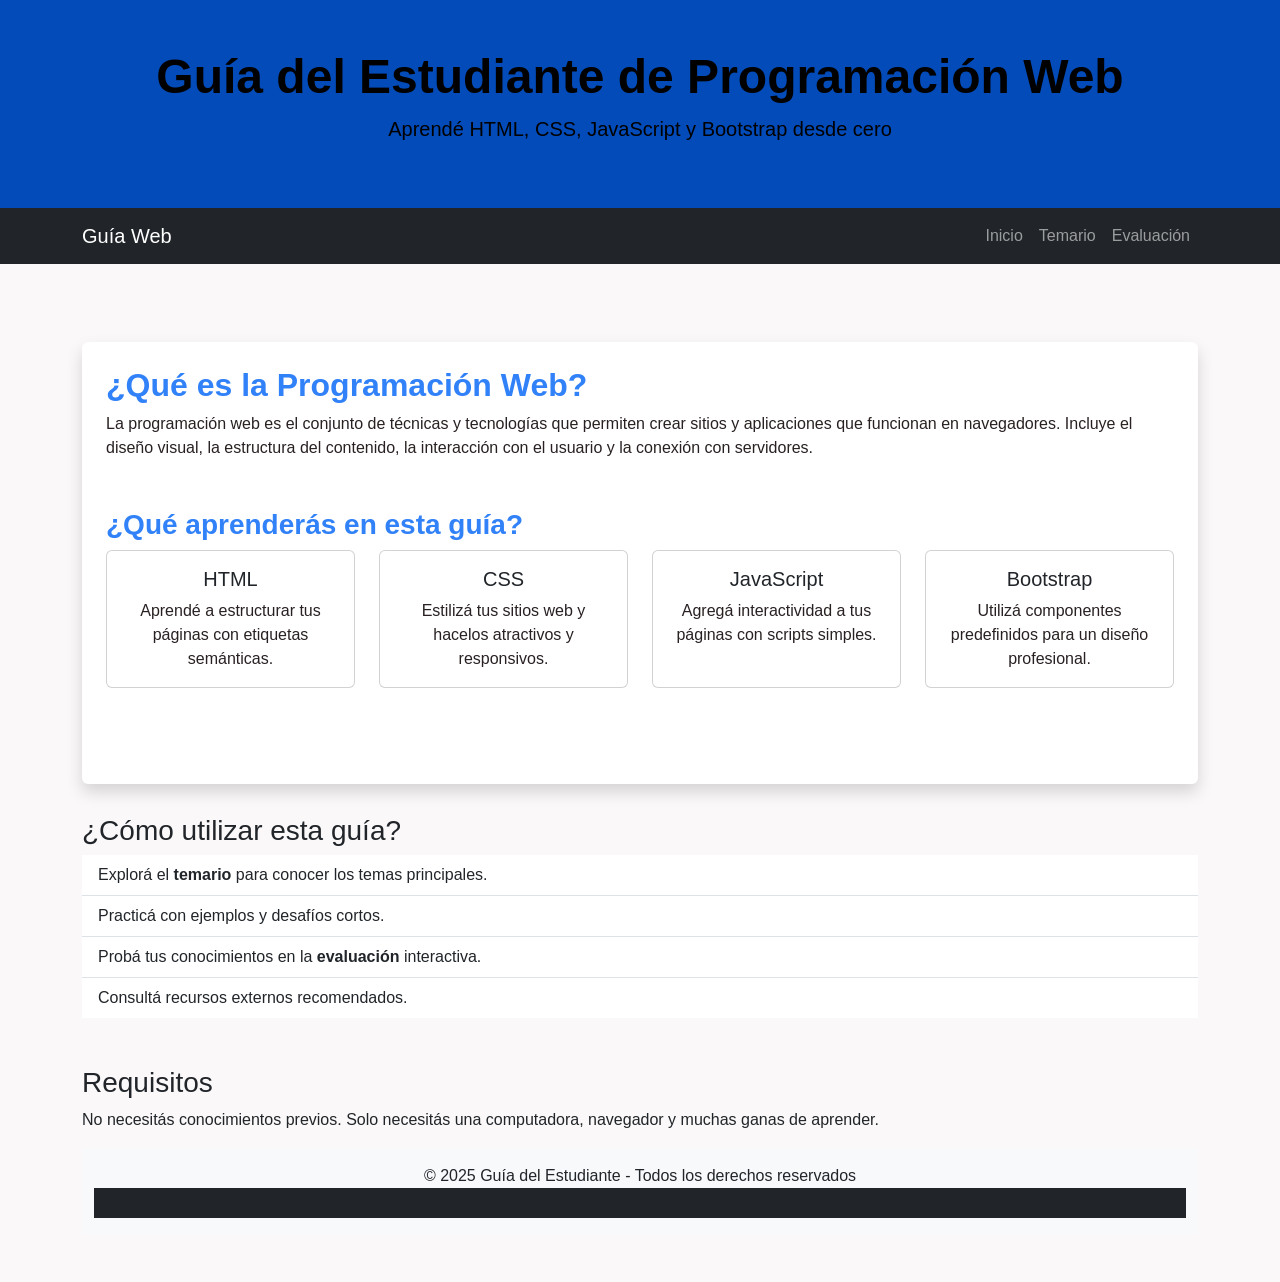
==== index.html @ d6460611 "se arreglo los links para redirigir al los nombres correspondientes" ====
<!DOCTYPE html>
<html lang="es">
<head>
  <meta charset="UTF-8">
  <meta name="viewport" content="width=device-width, initial-scale=1.0">
  <title>Guía del Estudiante - Inicio</title>
<link href="https://cdn.jsdelivr.net/npm/bootstrap@5.3.6/dist/css/bootstrap.min.css" rel="stylesheet" integrity="sha384-4Q6Gf2aSP4eDXB8Miphtr37CMZZQ5oXLH2yaXMJ2w8e2ZtHTl7GptT4jmndRuHDT" crossorigin="anonymous">
<link href="css/index.css " rel="stylesheet">
</head>
<body class="d-flex flex-column min-vh-100">
    <header class="text-black text-center py-5">
    <div class="container">
      <h1 class="display-5">Guía del Estudiante de Programación Web</h1>
      <p class="lead">Aprendé HTML, CSS, JavaScript y Bootstrap desde cero</p>
    </div>
   </header>
  <navbar class="navbar navbar-expand-lg navbar-dark bg-dark">
    <div class="container">
      <a class="navbar-brand" href="#">Guía Web</a>
      <button class="navbar-toggler" type="button" data-bs-toggle="collapse" data-bs-target="#navbarNav">
        <span class="navbar-toggler-icon"></span>
      </button>
      <div class="collapse navbar-collapse" id="navbarNav">
        <ul class="navbar-nav ms-auto">
          <li class="nav-item"><a class="nav-link" href="index.html">Inicio</a></li>
          <li class="nav-item"><a class="nav-link" href="temario.html">Temario</a></li>
        <li class="nav-item"><a class="nav-link" href="evaluacion.html">Evaluación</a></li>
        </ul>
      </div>
    </div>
  </navbar>
</body>
      </div>
    </nav>
    </div>

  <main class="container my-5">
    <article class="bg-white shadow rounded p-4">
      <section class="mb-5">
        <h2>¿Qué es la Programación Web?</h2>
        <p>La programación web es el conjunto de técnicas y tecnologías que permiten crear sitios y aplicaciones que funcionan en navegadores. Incluye el diseño visual, la estructura del contenido, la interacción con el usuario y la conexión con servidores.</p>
      </section>

      <section class="mb-5">
        <h3>¿Qué aprenderás en esta guía?</h3>
        <div class="row text-center">
          <div class="col-md-3 mb-4">
            <div class="card h-100">
              <div class="card-body">
                <h5 class="card-title">HTML</h5>
                <p class="card-text">Aprendé a estructurar tus páginas con etiquetas semánticas.</p>
              </div>
            </div>
          </div>
          <div class="col-md-3 mb-4">
            <div class="card h-100">
              <div class="card-body">
                <h5 class="card-title">CSS</h5>
                <p class="card-text">Estilizá tus sitios web y hacelos atractivos y responsivos.</p>
              </div>
            </div>
          </div>
          <div class="col-md-3 mb-4">
            <div class="card h-100">
              <div class="card-body">
                <h5 class="card-title">JavaScript</h5>
                <p class="card-text">Agregá interactividad a tus páginas con scripts simples.</p>
              </div>
            </div>
          </div>
          <div class="col-md-3 mb-4">
            <div class="card h-100">
              <div class="card-body">
                <h5 class="card-title">Bootstrap</h5>
                <p class="card-text">Utilizá componentes predefinidos para un diseño profesional.</p>
              </div>
            </div>
          </div>
        </div>
      </section>

      
    </article>
  <main>
  <section class="mb-5">
    <h3>¿Cómo utilizar esta guía?</h3>
    <ul class="list-group list-group-flush">
      <li class="list-group-item">Explorá el <strong>temario</strong> para conocer los temas principales.</li>
      <li class="list-group-item">Practicá con ejemplos y desafíos cortos.</li>
      <li class="list-group-item">Probá tus conocimientos en la <strong>evaluación</strong> interactiva.</li>
      <li class="list-group-item">Consultá recursos externos recomendados.</li>
    </ul>
  </section>

  <seccion>
    <h3>Requisitos</h3>
    <p>No necesitás conocimientos previos. Solo necesitás una computadora, navegador y muchas ganas de aprender.</p>
  </section>
  <footer class="bg-light text-center py-3 mt-auto">
    <div class="container">
      <p class="mb-0">&copy; 2025 Guía del Estudiante - Todos los derechos reservados</p>
      <footer>
   </div>
   
</html>
---- css/index.css ----
/* ==== Estilo general ==== */
body {
  font-family: "Segoe UI", sans-serif;
  background-color: #faf8f8;
}

/* ==== Navbar ==== */
.navbarnav .nav-link:hover {
  color: #00245a;
}

/* ==== Header ==== */
header {
  background-color: #024bb8;
}

header h1 {
  font-weight: bold !important;
}

/* ==== Artículos ==== */
article {
  margin: 30px auto;
}

/* ==== Títulos y subtítulos ==== */
article h2,
article h3 {
  color: #3181f8;
  font-weight: bold;
}

/* ==== Párrafos ==== */
article p {
  color: #292121;
  font-size: 1rem;
}

/* ==== Footer ==== */
footer {
  background-color: #212529;
  text-align: center;
  padding: 15px 0;
  margin-top: auto;
}
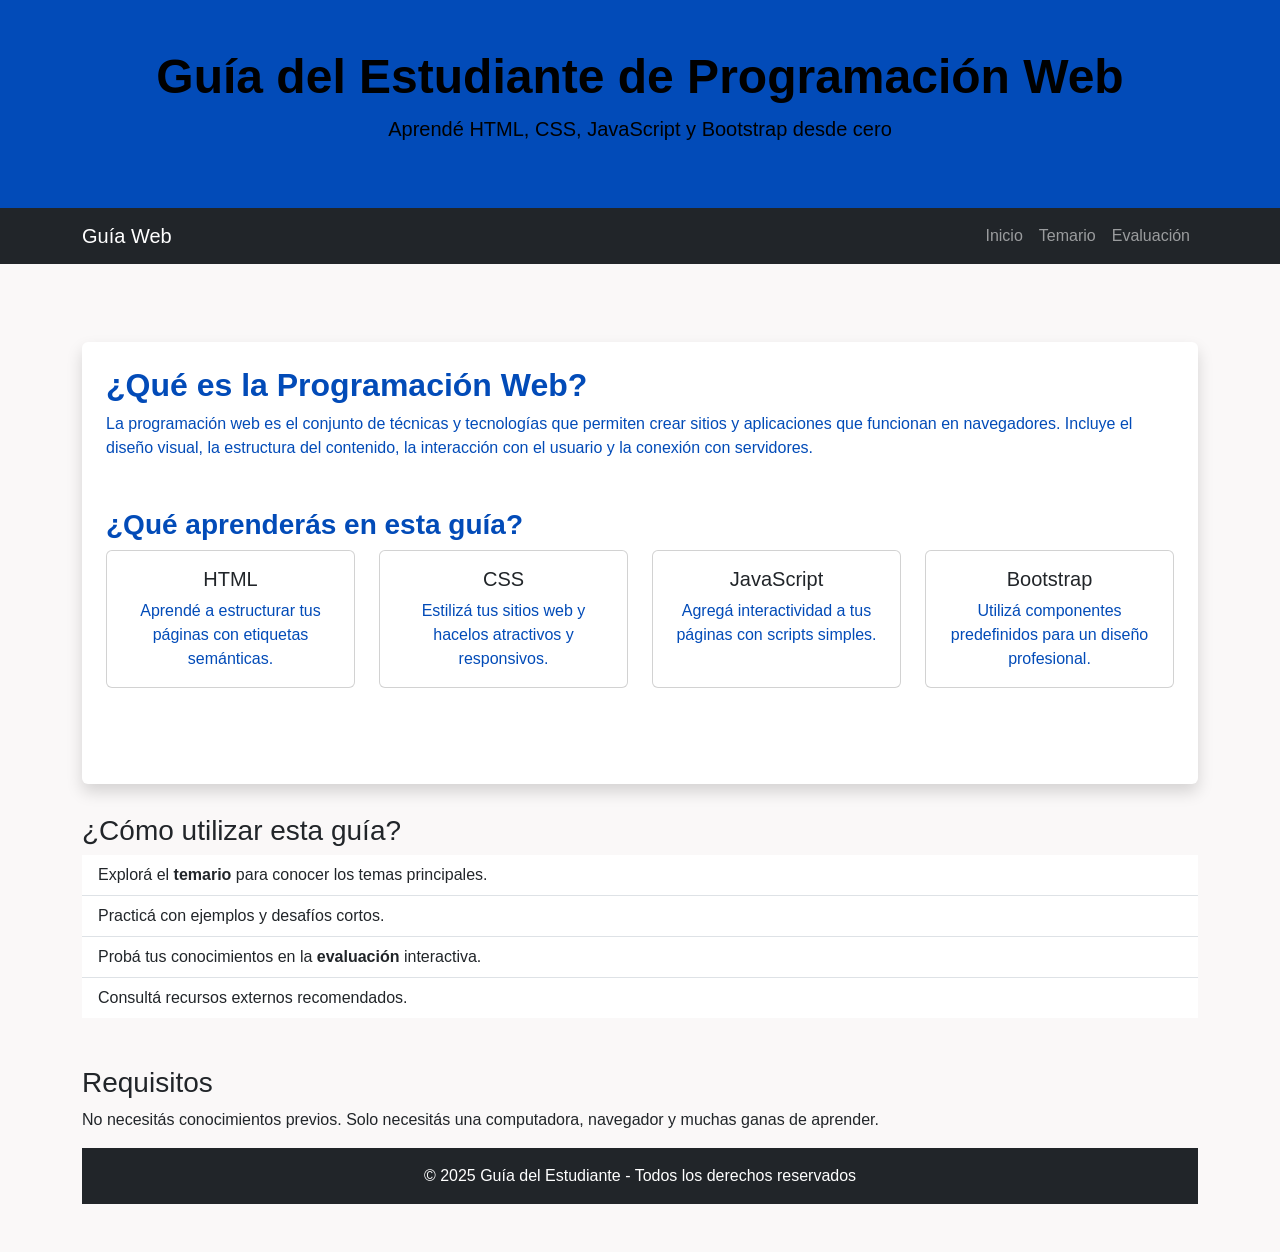
==== commit 59149258: "se actualizaron los colores al pasar el cursor por las opciones y tambien el color del footer con el" ====
--- a/index.html
+++ b/index.html
@@ -96,10 +96,9 @@
     <h3>Requisitos</h3>
     <p>No necesitás conocimientos previos. Solo necesitás una computadora, navegador y muchas ganas de aprender.</p>
   </section>
-  <footer class="bg-light text-center py-3 mt-auto">
+  <footer class="bg-dark text-center py-3 mt-auto">
     <div class="container">
-      <p class="mb-0">&copy; 2025 Guía del Estudiante - Todos los derechos reservados</p>
-      <footer>
-   </div>
-   
+      <p class="mb-0 text-white">&copy; 2025 Guía del Estudiante - Todos los derechos reservados</p>
+    </div>
+  </footer>
 </html>
--- a/css/index.css
+++ b/css/index.css
@@ -5,8 +5,8 @@
 }
 
 /* ==== Navbar ==== */
-.navbarnav .nav-link:hover {
-  color: #00245a;
+.navbar-nav .nav-link:hover {
+  color: #024bb8;
 }
 
 /* ==== Header ==== */
@@ -26,19 +26,19 @@
 /* ==== Títulos y subtítulos ==== */
 article h2,
 article h3 {
-  color: #3181f8;
+  color: #024bb8;
   font-weight: bold;
 }
 
 /* ==== Párrafos ==== */
 article p {
-  color: #292121;
+  color: #024bb8;
   font-size: 1rem;
 }
 
 /* ==== Footer ==== */
 footer {
-  background-color: #212529;
+  background-color: #024bb8;
   text-align: center;
   padding: 15px 0;
   margin-top: auto;
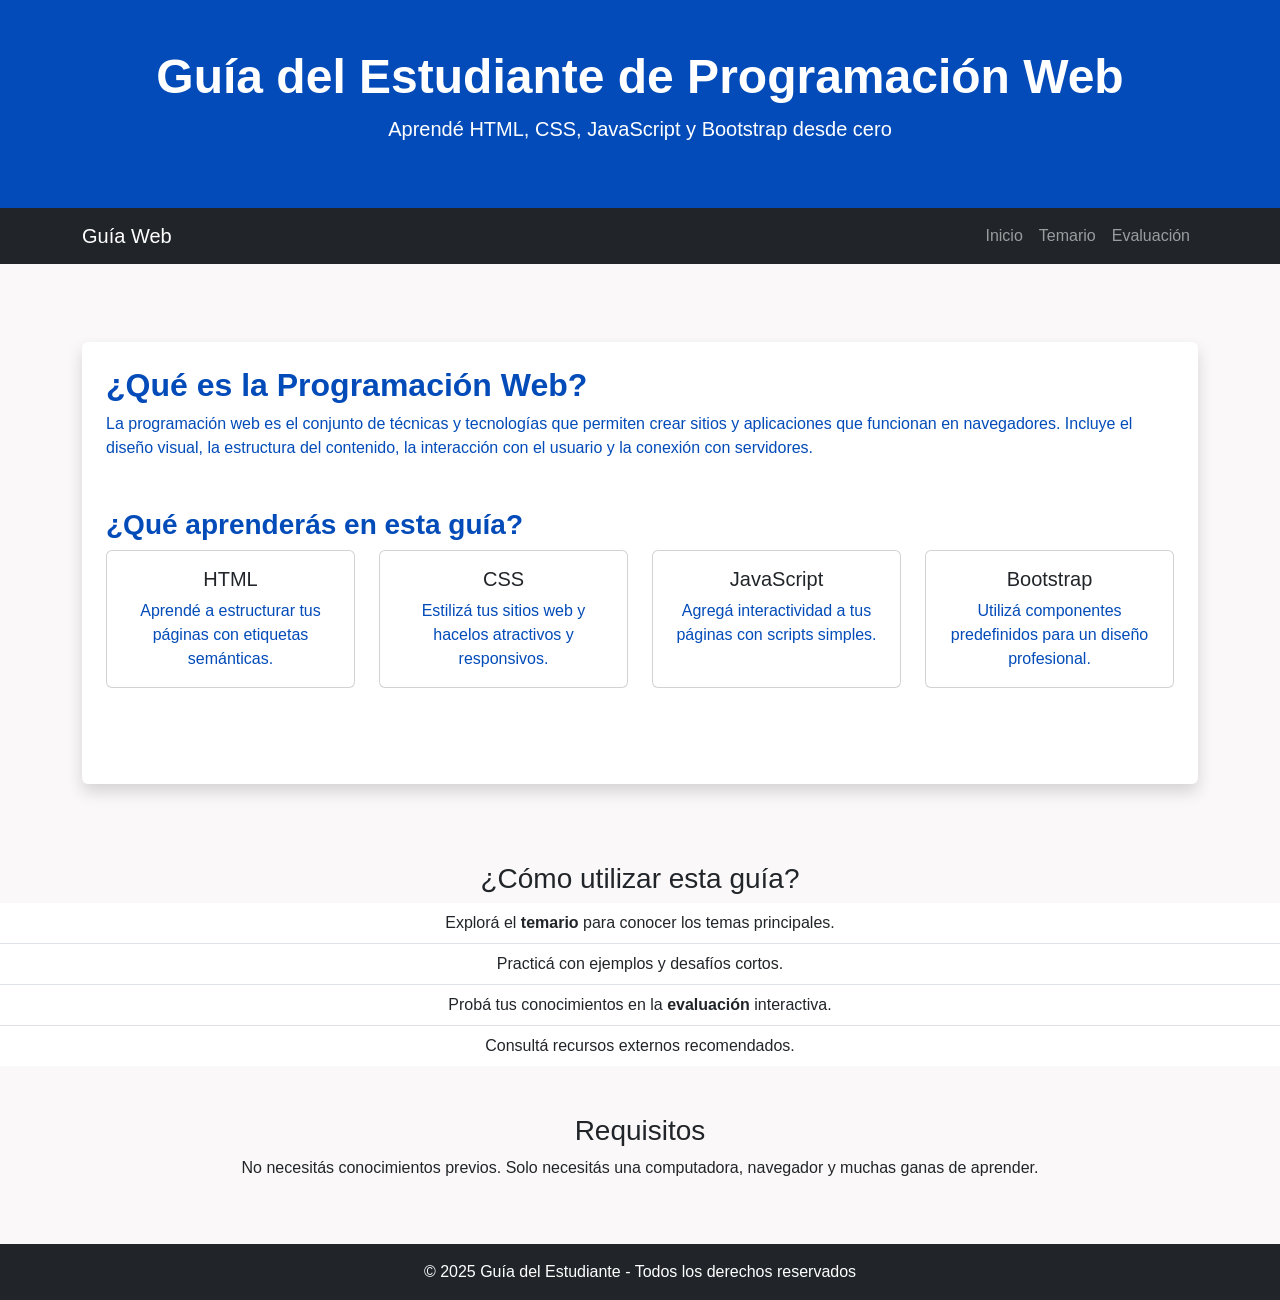
==== commit b564a320: "se cambio el color de las palabras del headera para que sea mas legible a la hora de leer" ====
--- a/index.html
+++ b/index.html
@@ -8,12 +8,14 @@
 <link href="css/index.css " rel="stylesheet">
 </head>
 <body class="d-flex flex-column min-vh-100">
-    <header class="text-black text-center py-5">
+  <!-- Header/ENCABEZADO -->
+  <header class="text-black text-center py-5">
     <div class="container">
-      <h1 class="display-5">Guía del Estudiante de Programación Web</h1>
-      <p class="lead">Aprendé HTML, CSS, JavaScript y Bootstrap desde cero</p>
+      <h1 class="text-white display-5">Guía del Estudiante de Programación Web</h1>
+      <p class="text-white lead">Aprendé HTML, CSS, JavaScript y Bootstrap desde cero</p>
     </div>
    </header>
+   <!-- barra de navegacion -->
   <navbar class="navbar navbar-expand-lg navbar-dark bg-dark">
     <div class="container">
       <a class="navbar-brand" href="#">Guía Web</a>
@@ -30,17 +32,13 @@
     </div>
   </navbar>
 </body>
-      </div>
-    </nav>
-    </div>
-
+  <!-- Contenido principal -->
   <main class="container my-5">
     <article class="bg-white shadow rounded p-4">
       <section class="mb-5">
         <h2>¿Qué es la Programación Web?</h2>
         <p>La programación web es el conjunto de técnicas y tecnologías que permiten crear sitios y aplicaciones que funcionan en navegadores. Incluye el diseño visual, la estructura del contenido, la interacción con el usuario y la conexión con servidores.</p>
       </section>
-
       <section class="mb-5">
         <h3>¿Qué aprenderás en esta guía?</h3>
         <div class="row text-center">
@@ -77,12 +75,10 @@
             </div>
           </div>
         </div>
-      </section>
-
-      
+      </section> 
     </article>
-  <main>
-  <section class="mb-5">
+    </main>
+  <section class="mb-5 text-center">
     <h3>¿Cómo utilizar esta guía?</h3>
     <ul class="list-group list-group-flush">
       <li class="list-group-item">Explorá el <strong>temario</strong> para conocer los temas principales.</li>
@@ -91,11 +87,11 @@
       <li class="list-group-item">Consultá recursos externos recomendados.</li>
     </ul>
   </section>
-
-  <seccion>
+  <section class="mb-5 text-center">
     <h3>Requisitos</h3>
     <p>No necesitás conocimientos previos. Solo necesitás una computadora, navegador y muchas ganas de aprender.</p>
   </section>
+
   <footer class="bg-dark text-center py-3 mt-auto">
     <div class="container">
       <p class="mb-0 text-white">&copy; 2025 Guía del Estudiante - Todos los derechos reservados</p>
--- a/css/index.css
+++ b/css/index.css
@@ -38,7 +38,7 @@
 
 /* ==== Footer ==== */
 footer {
-  background-color: #024bb8;
+  background-color: #212529;
   text-align: center;
   padding: 15px 0;
   margin-top: auto;
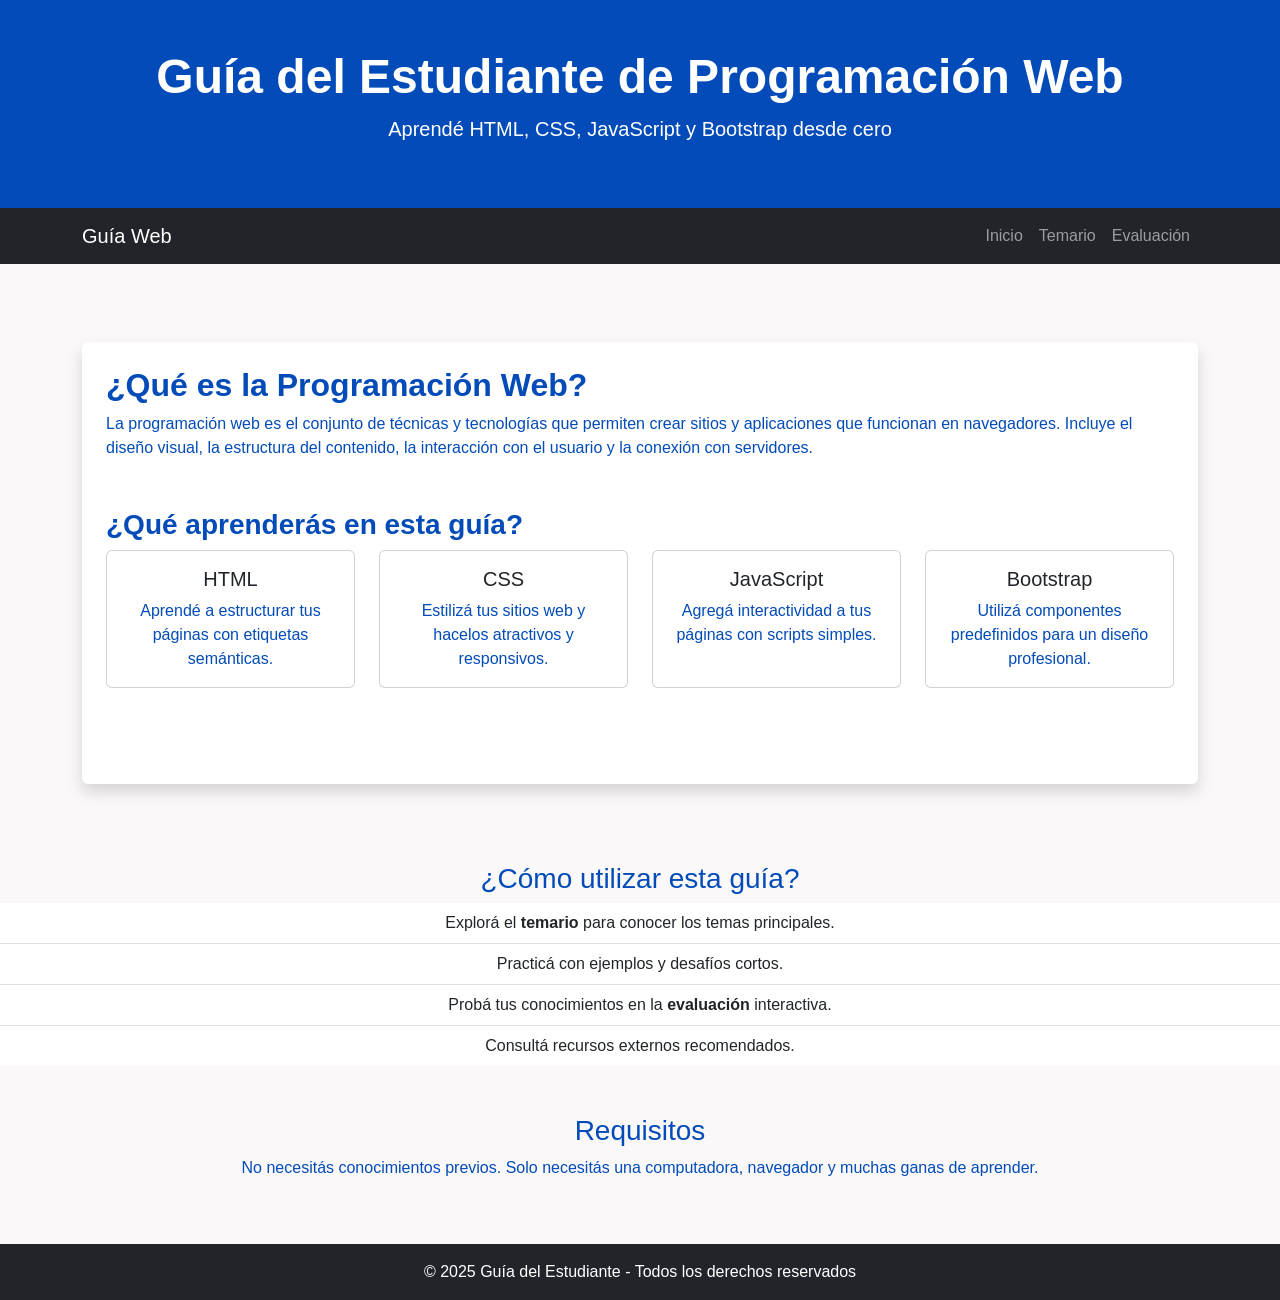
==== commit 64fab318: "se cambio los colores del section (requisitos) y (como utilizar esta guia) para que sea acorde al co" ====
--- a/index.html
+++ b/index.html
@@ -78,7 +78,7 @@
       </section> 
     </article>
     </main>
-  <section class="mb-5 text-center">
+  <section class="color mb-5 text-center">
     <h3>¿Cómo utilizar esta guía?</h3>
     <ul class="list-group list-group-flush">
       <li class="list-group-item">Explorá el <strong>temario</strong> para conocer los temas principales.</li>
@@ -87,7 +87,7 @@
       <li class="list-group-item">Consultá recursos externos recomendados.</li>
     </ul>
   </section>
-  <section class="mb-5 text-center">
+  <section class="color mb-5 text-center">
     <h3>Requisitos</h3>
     <p>No necesitás conocimientos previos. Solo necesitás una computadora, navegador y muchas ganas de aprender.</p>
   </section>
--- a/css/index.css
+++ b/css/index.css
@@ -38,8 +38,11 @@
 
 /* ==== Footer ==== */
 footer {
-  background-color: #212529;
+  background-color: #024bb8;
   text-align: center;
   padding: 15px 0;
   margin-top: auto;
 }
+.color {
+  color: #024bb8;
+}
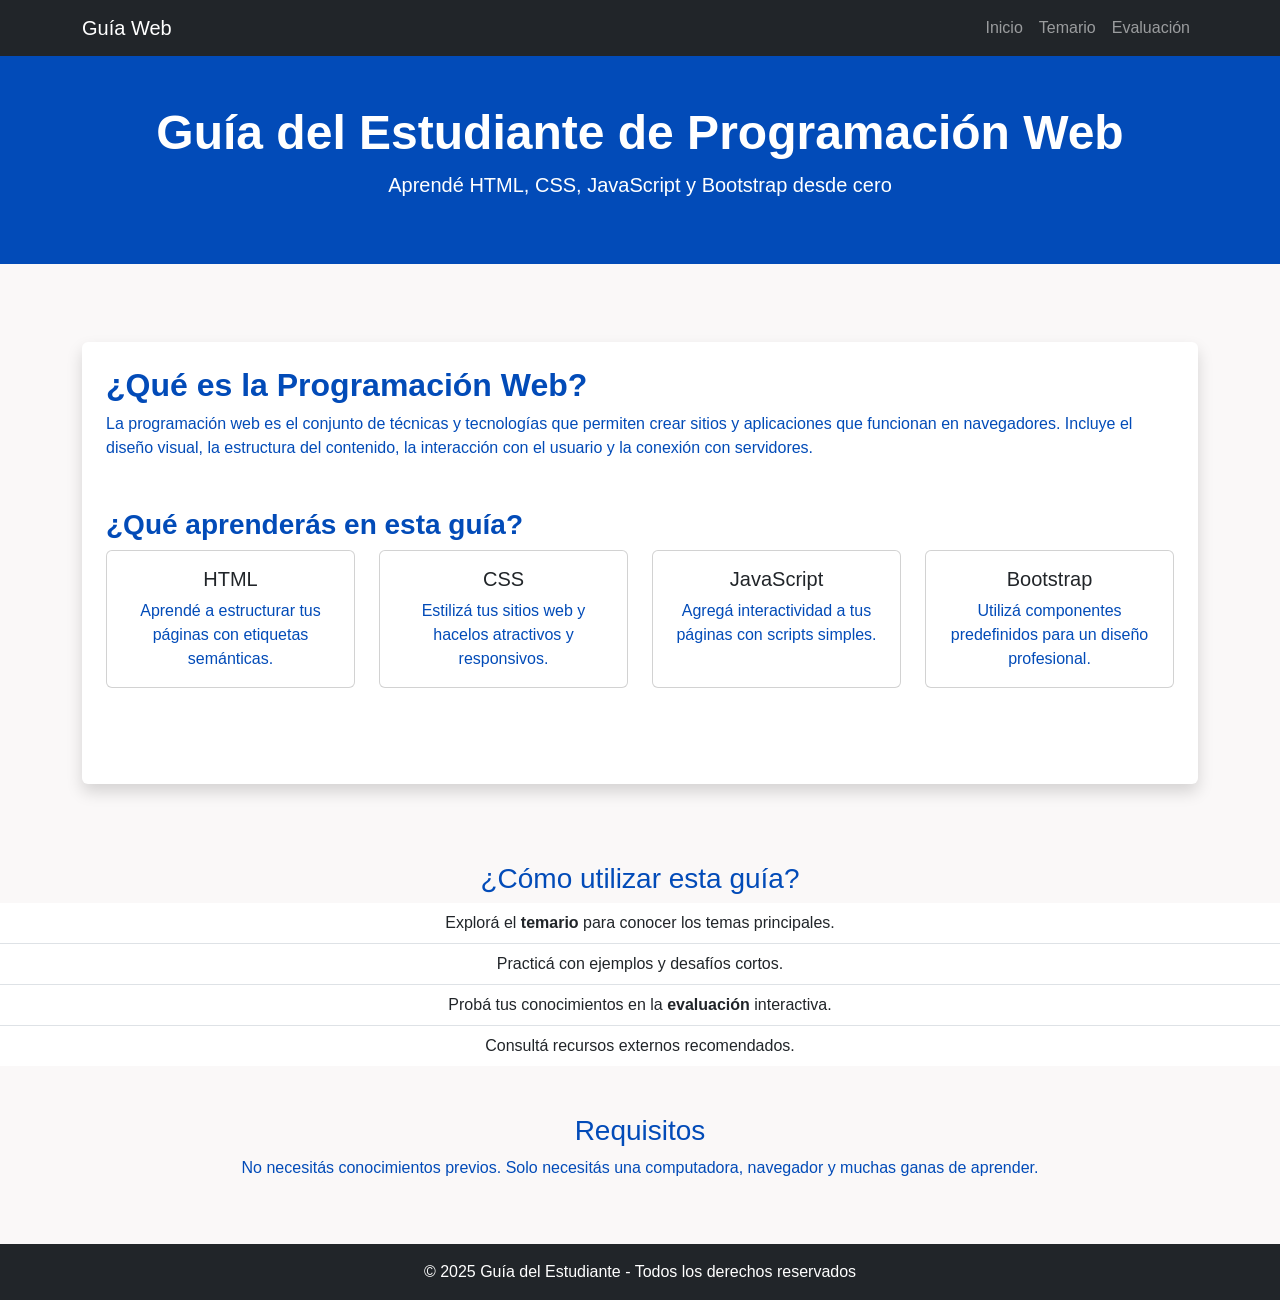
==== commit 51074ec1: "." ====
--- a/index.html
+++ b/index.html
@@ -8,14 +8,7 @@
 <link href="css/index.css " rel="stylesheet">
 </head>
 <body class="d-flex flex-column min-vh-100">
-  <!-- Header/ENCABEZADO -->
-  <header class="text-black text-center py-5">
-    <div class="container">
-      <h1 class="text-white display-5">Guía del Estudiante de Programación Web</h1>
-      <p class="text-white lead">Aprendé HTML, CSS, JavaScript y Bootstrap desde cero</p>
-    </div>
-   </header>
-   <!-- barra de navegacion -->
+  <!-- barra de navegacion -->
   <navbar class="navbar navbar-expand-lg navbar-dark bg-dark">
     <div class="container">
       <a class="navbar-brand" href="#">Guía Web</a>
@@ -31,6 +24,13 @@
       </div>
     </div>
   </navbar>
+  <!-- Header/ENCABEZADO -->
+  <header class="text-black text-center py-5">
+    <div class="container">
+      <h1 class="text-white display-5">Guía del Estudiante de Programación Web</h1>
+      <p class="text-white lead">Aprendé HTML, CSS, JavaScript y Bootstrap desde cero</p>
+    </div>
+   </header>
 </body>
   <!-- Contenido principal -->
   <main class="container my-5">
